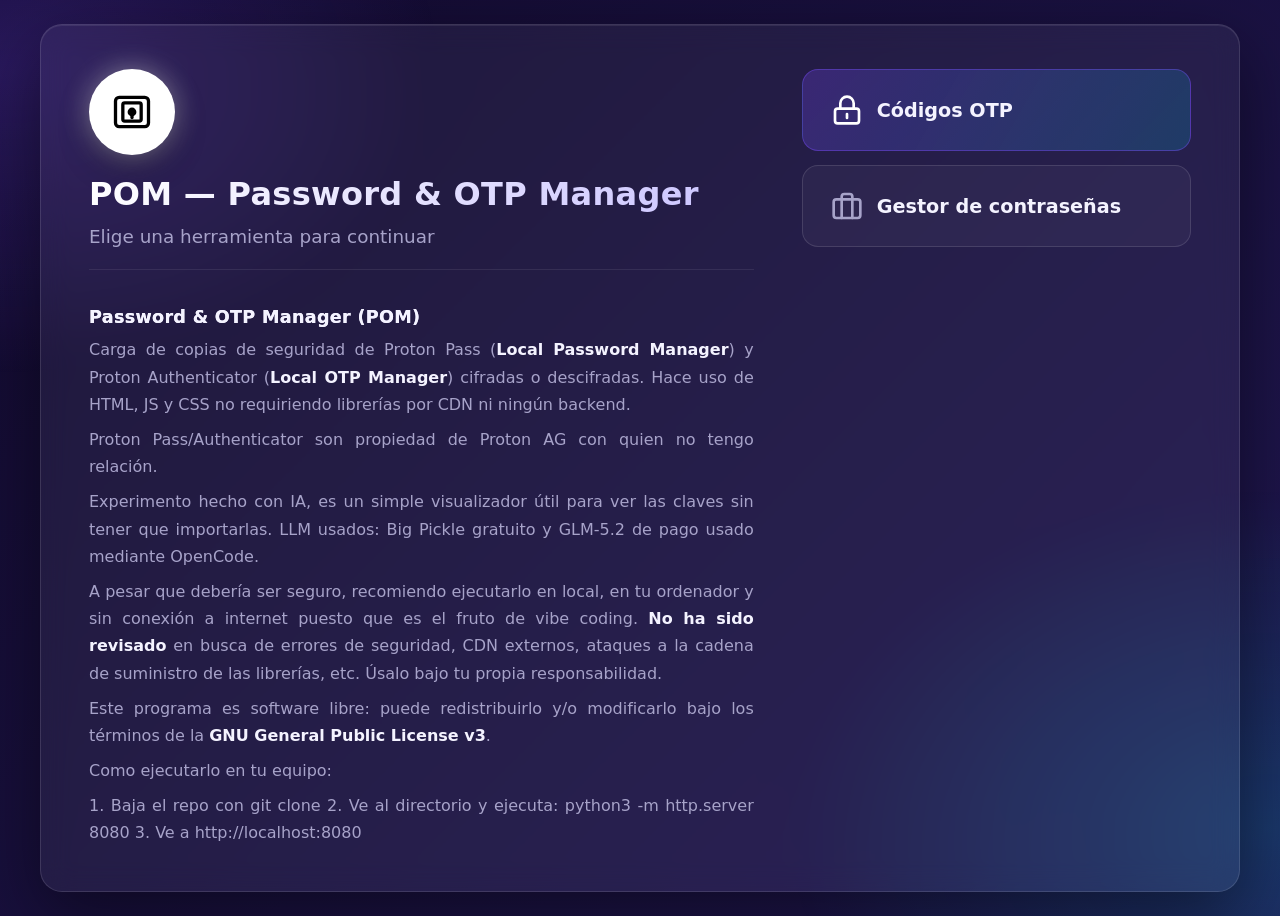
==== index.html @ 6eaa7077 "V0.1 LPM & LOM" ====
<!DOCTYPE html>
<html lang="es">
<head>
  <meta charset="UTF-8">
  <meta name="viewport" content="width=device-width, initial-scale=1.0">
  <meta name="color-scheme" content="dark">
  <title>POM &mdash; Password &amp; OTP Manager</title>
  <link rel="icon" href="data:image/svg+xml,%3Csvg xmlns='http://www.w3.org/2000/svg' viewBox='0 0 24 24'%3E%3Ccircle cx='12' cy='12' r='11' fill='%23ffffff'/%3E%3Crect x='4' y='5' width='16' height='14' rx='2' fill='%23000000'/%3E%3Crect x='7' y='8' width='10' height='8' rx='1' fill='none' stroke='%23ffffff' stroke-width='2'/%3E%3C/svg%3E">
  <link rel="stylesheet" href="assets/css/styles.css">
</head>
<body>
  <section id="lock-screen" class="screen active">
    <div class="lock-card lock-card--split">
      <div class="lock-text">
        <div class="lock-icon lock-icon--landing">
          <svg viewBox="0 0 24 24" fill="none" stroke="currentColor" stroke-width="1.8" stroke-linecap="round" stroke-linejoin="round">
            <rect x="3" y="4" width="18" height="16" rx="2"/>
            <rect x="7" y="7" width="10" height="10" rx="1"/>
            <circle cx="12" cy="12" r="1.5"/>
            <path d="M12 12v3"/>
          </svg>
        </div>
        <h1>POM &mdash; Password &amp; OTP Manager</h1>
        <p class="lock-sub">Elige una herramienta para continuar</p>
        <div class="readme-text" id="readme-content">
          <p class="info-loading">Cargando...</p>
        </div>
      </div>

      <div class="landing-links">
        <a href="LOM.html" class="landing-link primary-link">
          <svg viewBox="0 0 24 24" fill="none" stroke="currentColor" stroke-width="2" stroke-linecap="round" stroke-linejoin="round">
            <rect x="3" y="11" width="18" height="11" rx="2"/>
            <path d="M7 11V7a5 5 0 0 1 10 0v4"/>
            <path d="M12 15v3"/>
          </svg>
          <span>Códigos OTP</span>
        </a>
        <a href="LPM.html" class="landing-link">
          <svg viewBox="0 0 24 24" fill="none" stroke="currentColor" stroke-width="2" stroke-linecap="round" stroke-linejoin="round">
            <rect x="2" y="7" width="20" height="14" rx="2"/>
            <path d="M16 21V5a2 2 0 0 0-2-2h-4a2 2 0 0 0-2 2v16"/>
          </svg>
          <span>Gestor de contraseñas</span>
        </a>
      </div>
    </div>
  </section>

  <script>
  async function loadReadme() {
    const el = document.getElementById('readme-content');
    try {
      const res = await fetch('README.md');
      if (!res.ok) throw new Error('HTTP ' + res.status);
      const md = await res.text();
      el.innerHTML = mdToHtml(md);
    } catch {
      el.innerHTML = '<p class="info-error">No se pudo cargar README.md</p>';
    }
  }
  function mdToHtml(md) {
    const esc = t => t.replace(/&/g,'&amp;').replace(/</g,'&lt;').replace(/>/g,'&gt;');
    let html = '', lines = md.split('\n'), i = 0;
    while (i < lines.length) {
      let line = lines[i];
      const trim = line.trim();
      if (trim === '') { i++; continue; }
      if (/^#{1,6}\s/.test(trim)) {
        const level = trim.match(/^#{1,6}/)[0].length;
        html += `<h${level}>${esc(trim.replace(/^#+\s*/,''))}</h${level}>`;
        i++; continue;
      }
      if (/^---/.test(trim)) { html += '<hr>'; i++; continue; }
      if (/^\- /.test(trim) || /^\* /.test(trim)) {
        html += '<ul>';
        while (i < lines.length && (/^\- /.test(lines[i].trim()) || /^\* /.test(lines[i].trim()))) {
          html += `<li>${esc(lines[i].trim().replace(/^[\-\*]\s*/,''))}</li>`;
          i++;
        }
        html += '</ul>';
        continue;
      }
      let para = '';
      while (i < lines.length && lines[i].trim() !== '' && !/^#{1,6}\s/.test(lines[i].trim()) && !/^---/.test(lines[i].trim())) {
        para += (para ? ' ' : '') + lines[i].trim();
        i++;
      }
      const p = esc(para)
        .replace(/\*\*(.+?)\*\*/g, '<strong>$1</strong>')
        .replace(/\*(.+?)\*/g, '<em>$1</em>');
      html += `<p>${p}</p>`;
    }
    return html;
  }
  loadReadme();
  </script>
</body>
</html>
---- assets/css/styles.css ----
/* ===================== Variables ===================== */
:root {
  --bg-1: #0b0820;
  --bg-2: #1a1145;
  --bg-3: #241b5a;
  --bg-4: #120a2e;
  --accent: #7c4dff;
  --accent-2: #00e5ff;
  --danger: #ff5252;
  --warn: #ffb74d;
  --ok: #69f0ae;
  --text: #f4f3ff;
  --muted: #a7a3c9;
  --card-bg: rgba(255, 255, 255, 0.055);
  --card-border: rgba(255, 255, 255, 0.12);
  --glass-blur: 14px;
  --radius: 22px;
  --mono: "SF Mono", "Cascadia Code", "JetBrains Mono", "Roboto Mono", ui-monospace, Menlo, Consolas, monospace;
  --sans: "Segoe UI", system-ui, -apple-system, Roboto, "Helvetica Neue", Arial, sans-serif;
}

* { box-sizing: border-box; margin: 0; padding: 0; }

html, body { height: 100%; }

body {
  font-family: var(--sans);
  color: var(--text);
  background: linear-gradient(-45deg, var(--bg-1), var(--bg-2), var(--bg-3), var(--bg-4));
  background-size: 400% 400%;
  animation: aurora 22s ease infinite;
  min-height: 100vh;
  overflow-x: hidden;
}

/* brillo radial superpuesto */
body::before {
  content: "";
  position: fixed;
  inset: -20%;
  background:
    radial-gradient(40% 40% at 15% 20%, rgba(124, 77, 255, 0.22), transparent 60%),
    radial-gradient(45% 45% at 85% 80%, rgba(0, 229, 255, 0.16), transparent 60%);
  pointer-events: none;
  z-index: 0;
}

@keyframes aurora {
  0%   { background-position: 0% 50%; }
  50%  { background-position: 100% 50%; }
  100% { background-position: 0% 50%; }
}

/* ===================== Pantallas ===================== */
.screen { display: none; min-height: 100vh; position: relative; z-index: 1; }
.screen.active { display: flex; flex-direction: column; }

/* ===================== Pantalla de bloqueo ===================== */
#lock-screen { align-items: center; justify-content: center; padding: 24px; }

.lock-card {
  width: 100%;
  max-width: 1200px;
  background: var(--card-bg);
  backdrop-filter: blur(var(--glass-blur));
  -webkit-backdrop-filter: blur(var(--glass-blur));
  border: 1px solid var(--card-border);
  border-radius: var(--radius);
  padding: 44px 48px;
  text-align: center;
  box-shadow: 0 24px 70px rgba(0, 0, 0, 0.45), inset 0 1px 0 rgba(255, 255, 255, 0.08);
  animation: rise 0.6s cubic-bezier(0.22, 1, 0.36, 1);
}

.lock-card--split {
  display: flex;
  gap: 48px;
  align-items: flex-start;
  text-align: left;
}

.lock-text {
  flex: 1 1 60%;
  min-width: 0;
}

.lock-text .lock-icon {
  margin: 0 0 20px;
  width: 86px;
  height: 86px;
}

.lock-text .lock-icon svg {
  width: 44px;
  height: 44px;
}

.lock-text .lock-sub {
  margin: 10px 0 0;
  font-size: 1.15rem;
  font-weight: 400;
}

@keyframes rise {
  from { opacity: 0; transform: translateY(24px) scale(0.97); }
  to   { opacity: 1; transform: none; }
}

.lock-icon {
  width: 74px; height: 74px;
  margin: 0 auto 18px;
  display: grid; place-items: center;
  border-radius: 50%;
  color: #fff;
  background: linear-gradient(135deg, var(--accent), var(--accent-2));
  box-shadow: 0 0 28px rgba(124, 77, 255, 0.6), 0 12px 30px rgba(0, 0, 0, 0.35);
  animation: float 4s ease-in-out infinite;
}
.lock-icon svg { width: 38px; height: 38px; }
.lock-icon--otp {
  background: linear-gradient(135deg, #00c853, #69f0ae);
  box-shadow: 0 0 28px rgba(0, 200, 83, 0.6), 0 12px 30px rgba(0, 0, 0, 0.35);
}
.lock-icon--landing {
  background: #fff;
  color: #000;
  box-shadow: 0 0 28px rgba(255, 255, 255, 0.4), 0 12px 30px rgba(0, 0, 0, 0.35);
}

@keyframes float {
  0%, 100% { transform: translateY(0); }
  50%      { transform: translateY(-6px); }
}

.lock-card h1 {
  font-size: 2rem;
  font-weight: 700;
  letter-spacing: 0.3px;
  background: linear-gradient(120deg, #fff, #c9c2ff);
  -webkit-background-clip: text;
  background-clip: text;
  color: transparent;
}

.lock-sub {
  color: var(--muted);
  font-size: 0.92rem;
  margin: 8px 0 26px;
  line-height: 1.5;
}
.lock-sub code {
  font-family: var(--mono);
  font-size: 0.85em;
  background: rgba(255, 255, 255, 0.08);
  padding: 2px 7px;
  border-radius: 6px;
}

.field {
  position: relative;
  display: flex;
  align-items: center;
  margin-bottom: 16px;
}
.field input {
  flex: 1;
  width: 100%;
  background: rgba(0, 0, 0, 0.28);
  border: 1px solid var(--card-border);
  color: var(--text);
  font-size: 1rem;
  padding: 14px 46px 14px 16px;
  border-radius: 14px;
  outline: none;
  transition: border-color 0.2s, box-shadow 0.2s;
}
.field input::placeholder { color: #8a85b0; }
.field input:focus {
  border-color: var(--accent);
  box-shadow: 0 0 0 4px rgba(124, 77, 255, 0.22);
}
.icon-btn {
  position: absolute;
  right: 6px;
  width: 38px; height: 38px;
  display: grid; place-items: center;
  color: var(--muted);
}
.icon-btn svg { width: 20px; height: 20px; }
.icon-btn:hover { color: var(--text); }

/* botones */
.primary {
  width: 100%;
  border: none;
  cursor: pointer;
  color: #fff;
  font-size: 1.02rem;
  font-weight: 600;
  padding: 14px;
  border-radius: 14px;
  background: linear-gradient(120deg, var(--accent), var(--accent-2));
  background-size: 200% 100%;
  box-shadow: 0 10px 26px rgba(124, 77, 255, 0.4);
  transition: background-position 0.4s, transform 0.12s, box-shadow 0.2s;
  display: inline-flex; align-items: center; justify-content: center; gap: 8px;
}
.primary:hover { background-position: 100% 0; box-shadow: 0 14px 34px rgba(0, 229, 255, 0.4); }
.primary:active { transform: translateY(1px); }
.primary:disabled { opacity: 0.7; cursor: progress; }

.btn-spin {
  width: 18px; height: 18px;
  border: 2px solid rgba(255, 255, 255, 0.4);
  border-top-color: #fff;
  border-radius: 50%;
  animation: spin 0.8s linear infinite;
}
@keyframes spin { to { transform: rotate(360deg); } }

.ghost {
  background: rgba(255, 255, 255, 0.06);
  border: 1px solid var(--card-border);
  color: var(--text);
  cursor: pointer;
  border-radius: 12px;
  padding: 10px 14px;
  font-size: 0.9rem;
  display: inline-flex; align-items: center; gap: 8px;
  transition: background 0.2s, border-color 0.2s, transform 0.12s;
}
.ghost:hover { background: rgba(255, 255, 255, 0.12); border-color: rgba(255, 255, 255, 0.22); }
.ghost:active { transform: translateY(1px); }
.ghost svg { width: 18px; height: 18px; }

.error {
  color: var(--danger);
  font-size: 0.88rem;
  margin-top: 14px;
  min-height: 1.1em;
  background: rgba(255, 82, 82, 0.1);
  border: 1px solid rgba(255, 82, 82, 0.3);
  border-radius: 10px;
  padding: 0;
  opacity: 0;
  transition: opacity 0.2s, padding 0.2s;
}
.error:not(:empty) { opacity: 1; padding: 10px 12px; }

.file-picker {
  display: flex;
  align-items: center;
  justify-content: center;
  gap: 8px;
  margin-top: 14px;
  padding: 10px;
  border: 1px dashed var(--card-border);
  border-radius: 12px;
  cursor: pointer;
  color: var(--muted);
  font-size: 0.82rem;
  transition: border-color 0.2s, color 0.2s, background 0.2s;
}
.file-picker:hover {
  border-color: var(--accent);
  color: var(--text);
  background: rgba(124, 77, 255, 0.06);
}
.file-picker svg { width: 18px; height: 18px; }
.file-picker.loaded {
  border-style: solid;
  border-color: rgba(0, 229, 255, 0.3);
  color: var(--accent-2);
}

/* ===================== Sección de opciones ===================== */
.options-section {
  margin-top: 18px;
  background: rgba(0, 0, 0, 0.2);
  border: 1px solid var(--card-border);
  border-radius: 14px;
  padding: 14px 16px;
  display: flex;
  flex-direction: column;
  gap: 12px;
}
.options-header {
  display: flex;
  align-items: center;
  gap: 8px;
  font-size: 0.72rem;
  font-weight: 600;
  text-transform: uppercase;
  letter-spacing: 1px;
  color: #7d78a3;
}
.options-header svg { width: 16px; height: 16px; }
/* Dentro de la sección, el file-picker ocupa todo el ancho */
.options-section .file-picker { margin-top: 0; }
/* El switch dentro de opciones va en su propia fila */
.options-section .switch-toggle { margin-top: 0; }

/* ===================== Toggle switch ===================== */
.switch-toggle {
  display: inline-flex;
  align-items: center;
  gap: 10px;
  cursor: pointer;
  user-select: none;
  font-size: 0.85rem;
  color: var(--muted);
  margin-top: 4px;
}
.switch-toggle input { position: absolute; opacity: 0; width: 0; height: 0; }
.switch-track {
  flex: none;
  width: 38px; height: 22px;
  border-radius: 999px;
  background: rgba(255, 255, 255, 0.12);
  border: 1px solid var(--card-border);
  position: relative;
  transition: background 0.25s, border-color 0.25s;
}
.switch-track::after {
  content: "";
  position: absolute;
  top: 2px; left: 2px;
  width: 16px; height: 16px;
  border-radius: 50%;
  background: #c9c2ff;
  transition: transform 0.25s, background 0.25s;
}
.switch-toggle input:checked + .switch-track {
  background: var(--accent);
  border-color: transparent;
}
.switch-toggle input:checked + .switch-track::after {
  transform: translateX(16px);
  background: #fff;
}
.switch-toggle input:focus-visible + .switch-track {
  box-shadow: 0 0 0 4px rgba(124, 77, 255, 0.3);
}
.switch-text { white-space: nowrap; }

.switch-toggle.compact { margin-top: 0; color: var(--text); font-size: 0.82rem; }

.show-defaults {
  display: flex;
  align-items: center;
  gap: 10px;
  flex-wrap: wrap;
}

.lock-hint {
  color: #7d78a3;
  font-size: 0.78rem;
  margin-top: 20px;
  line-height: 1.5;
}

/* ===================== Topbar ===================== */
.topbar {
  position: sticky;
  top: 0;
  z-index: 10;
  display: flex;
  align-items: center;
  justify-content: space-between;
  gap: 16px;
  flex-wrap: wrap;
  padding: 16px 26px;
  background: rgba(11, 8, 32, 0.55);
  backdrop-filter: blur(var(--glass-blur));
  -webkit-backdrop-filter: blur(var(--glass-blur));
  border-bottom: 1px solid var(--card-border);
}

.brand { display: flex; align-items: center; gap: 12px; }
.brand-icon {
  width: 34px; height: 34px;
  color: #fff;
  filter: drop-shadow(0 0 8px rgba(124, 77, 255, 0.6));
}
.brand-icon--otp {
  color: #69f0ae;
  filter: drop-shadow(0 0 10px rgba(105, 240, 174, 0.7));
}
.brand h1 {
  font-size: 1.25rem;
  font-weight: 700;
  letter-spacing: 0.3px;
  background: linear-gradient(120deg, #fff, #c9c2ff);
  -webkit-background-clip: text;
  background-clip: text;
  color: transparent;
}

.controls { display: flex; align-items: center; gap: 12px; flex-wrap: wrap; }

.search {
  position: relative;
  display: flex; align-items: center;
  background: rgba(0, 0, 0, 0.28);
  border: 1px solid var(--card-border);
  border-radius: 12px;
  padding: 0 12px;
  transition: border-color 0.2s, box-shadow 0.2s;
}
.search:focus-within { border-color: var(--accent); box-shadow: 0 0 0 4px rgba(124, 77, 255, 0.18); }
.search svg { width: 18px; height: 18px; color: var(--muted); }
.search input {
  background: none; border: none; outline: none; color: var(--text);
  padding: 10px 8px; font-size: 0.92rem; width: 220px;
}
.search input::placeholder { color: #8a85b0; }

.search-kbd {
  flex: none;
  font-family: var(--mono);
  font-size: 0.72rem;
  color: var(--muted);
  background: rgba(255, 255, 255, 0.08);
  border: 1px solid var(--card-border);
  border-radius: 5px;
  padding: 2px 7px;
  line-height: 1;
  transition: opacity 0.2s;
}
.search:focus-within .search-kbd { opacity: 0; }

/* ===================== Rejilla de tarjetas ===================== */
main { padding: 26px; flex: 1; }

.grid {
  display: grid;
  grid-template-columns: repeat(auto-fill, minmax(290px, 1fr));
  gap: 20px;
  max-width: 1280px;
  margin: 0 auto;
}

.card {
  position: relative;
  background: var(--card-bg);
  backdrop-filter: blur(var(--glass-blur));
  -webkit-backdrop-filter: blur(var(--glass-blur));
  border: 1px solid var(--card-border);
  border-radius: var(--radius);
  padding: 20px 20px 16px;
  box-shadow: 0 16px 40px rgba(0, 0, 0, 0.35), inset 0 1px 0 rgba(255, 255, 255, 0.06);
  overflow: hidden;
  opacity: 0;
  transform: translateY(18px);
  animation: cardIn 0.5s cubic-bezier(0.22, 1, 0.36, 1) forwards;
  transition: transform 0.25s, box-shadow 0.25s, border-color 0.25s;
}
.card::after {
  content: "";
  position: absolute;
  inset: 0;
  border-radius: var(--radius);
  padding: 1px;
  background: linear-gradient(135deg, rgba(124, 77, 255, 0.5), transparent 40%, rgba(0, 229, 255, 0.35));
  -webkit-mask: linear-gradient(#000 0 0) content-box, linear-gradient(#000 0 0);
  -webkit-mask-composite: xor;
  mask-composite: exclude;
  opacity: 0;
  transition: opacity 0.25s;
  pointer-events: none;
}
.card:hover { transform: translateY(-4px); box-shadow: 0 24px 55px rgba(0, 0, 0, 0.5); }
.card:hover::after { opacity: 1; }

@keyframes cardIn {
  to { opacity: 1; transform: none; }
}

.card-head { display: flex; align-items: center; gap: 14px; margin-bottom: 14px; }

.avatar {
  flex: none;
  width: 46px; height: 46px;
  border-radius: 14px;
  display: grid; place-items: center;
  font-weight: 700;
  font-size: 1.2rem;
  color: #fff;
  text-shadow: 0 1px 2px rgba(0, 0, 0, 0.4);
  box-shadow: 0 6px 16px rgba(0, 0, 0, 0.3);
}

.titles { min-width: 0; flex: 1; }
.issuer {
  font-weight: 650;
  font-size: 1.02rem;
  white-space: nowrap;
  overflow: hidden;
  text-overflow: ellipsis;
}
.account {
  color: var(--muted);
  font-size: 0.82rem;
  white-space: nowrap;
  overflow: hidden;
  text-overflow: ellipsis;
  margin-top: 2px;
}

.type-pill {
  flex: none;
  font-size: 0.62rem;
  font-weight: 700;
  letter-spacing: 0.6px;
  text-transform: uppercase;
  color: var(--accent-2);
  background: rgba(0, 229, 255, 0.12);
  border: 1px solid rgba(0, 229, 255, 0.25);
  padding: 3px 7px;
  border-radius: 999px;
}

/* zona del código + anillo */
.code-area {
  position: relative;
  display: grid;
  place-items: center;
  margin: 6px 0 12px;
  height: 172px;
}

.ring { width: 172px; height: 172px; transform: rotate(-90deg); }
.ring-bg {
  fill: none;
  stroke: rgba(255, 255, 255, 0.08);
  stroke-width: 7;
}
.ring-fg {
  fill: none;
  stroke: var(--ring, #7c4dff);
  stroke-width: 7;
  stroke-linecap: round;
  stroke-dasharray: 339.29;
  stroke-dashoffset: 0;
  transition: stroke-dashoffset 1s linear, stroke 0.4s;
  filter: drop-shadow(0 0 6px var(--glow, rgba(124, 77, 255, 0.5)));
}
.ring-fg.snap { transition: none !important; }

/* Etapas de color según el tiempo restante:
   1 = verde claro (recién generado) → 5 = rojo (a punto de expirar) */
.card.stage-1 { --ring: #69f0ae; --glow: rgba(105, 240, 174, 0.55); } /* verde claro */
.card.stage-2 { --ring: #00c853; --glow: rgba(0, 200, 83, 0.55); }    /* verde oscuro */
.card.stage-3 { --ring: #ffeb3b; --glow: rgba(255, 235, 59, 0.55); }  /* amarillo */
.card.stage-4 { --ring: #ff9800; --glow: rgba(255, 152, 0, 0.55); }   /* naranja */
.card.stage-5 { --ring: #ff5252; --glow: rgba(255, 82, 82, 0.6); }    /* rojo */

.code-wrap {
  position: absolute;
  inset: 0;
  display: flex;
  flex-direction: column;
  align-items: center;
  justify-content: center;
  gap: 4px;
}
.code {
  font-family: var(--mono);
  font-size: 1.5rem;
  font-weight: 700;
  letter-spacing: 2px;
  cursor: pointer;
  user-select: all;
  color: #fff;
  text-shadow: 0 0 18px var(--glow, rgba(124, 77, 255, 0.45));
  transition: color 0.3s, text-shadow 0.4s;
}
.code.pulse { animation: pulse 0.5s ease; }
@keyframes pulse {
  0%   { transform: scale(1); opacity: 1; }
  40%  { transform: scale(1.08); opacity: 0.7; }
  100% { transform: scale(1); opacity: 1; }
}
.remaining {
  font-family: var(--mono);
  font-size: 0.78rem;
  color: var(--muted);
  letter-spacing: 0.5px;
  transition: color 0.4s;
}
.card.stage-3 .remaining,
.card.stage-4 .remaining,
.card.stage-5 .remaining { color: var(--ring); }

/* fila "siguiente" */
.next-row {
  display: flex;
  align-items: center;
  gap: 10px;
  padding-top: 12px;
  border-top: 1px solid rgba(255, 255, 255, 0.08);
}
.next-label {
  font-size: 0.72rem;
  text-transform: uppercase;
  letter-spacing: 0.8px;
  color: #7d78a3;
}
.next-code {
  font-family: var(--mono);
  font-size: 0.92rem;
  letter-spacing: 1px;
  color: #cfc9f0;
  cursor: pointer;
  user-select: all;
  flex: 1;
}
.copy-btn {
  border: none;
  cursor: pointer;
  color: var(--muted);
  background: rgba(255, 255, 255, 0.06);
  border: 1px solid var(--card-border);
  border-radius: 9px;
  padding: 6px 10px;
  display: inline-flex; align-items: center;
  transition: color 0.2s, background 0.2s;
}
.copy-btn:hover { color: var(--text); background: rgba(255, 255, 255, 0.12); }
.copy-btn svg { width: 15px; height: 15px; }

/* Botón para revelar/ocultar un código individual */
.reveal-btn {
  border: none;
  cursor: pointer;
  color: var(--muted);
  background: rgba(255, 255, 255, 0.06);
  border: 1px solid var(--card-border);
  border-radius: 9px;
  padding: 6px 10px;
  display: inline-flex; align-items: center;
  transition: color 0.2s, background 0.2s;
}
.reveal-btn:hover { color: var(--text); background: rgba(255, 255, 255, 0.12); }
.reveal-btn svg { width: 15px; height: 15px; }
/* Espacio entre "Siguiente" y los botones */
.copy-btn { margin-left: auto; }
#app-screen.codes-hidden .next-code { color: #7d78a3; }

/* tarjeta oculta por búsqueda */
.card.hidden { display: none; }

.empty {
  text-align: center;
  color: var(--muted);
  margin-top: 60px;
  font-size: 0.95rem;
}

/* ===================== Toast ===================== */
.toast {
  position: fixed;
  left: 50%;
  bottom: 32px;
  transform: translateX(-50%) translateY(20px);
  background: rgba(20, 14, 50, 0.92);
  border: 1px solid var(--card-border);
  color: var(--text);
  padding: 12px 22px;
  border-radius: 14px;
  font-size: 0.9rem;
  backdrop-filter: blur(10px);
  box-shadow: 0 14px 36px rgba(0, 0, 0, 0.5);
  opacity: 0;
  transition: opacity 0.25s, transform 0.25s;
  z-index: 100;
  display: inline-flex; align-items: center; gap: 8px;
}
.toast::before {
  content: "";
  width: 8px; height: 8px;
  border-radius: 50%;
  background: var(--ok);
  box-shadow: 0 0 10px var(--ok);
}
.toast.show { opacity: 1; transform: translateX(-50%) translateY(0); }

/* ===================== Responsive ===================== */
@media (max-width: 620px) {
  .topbar { padding: 14px 16px; }
  main { padding: 16px; }
  .grid { grid-template-columns: 1fr; gap: 16px; }
  .search input { width: 150px; }
  .brand h1 { font-size: 1.1rem; }
  .form-grid { grid-template-columns: 1fr; }
  .switch-toggle.compact .switch-text { display: none; }
  .lock-card { padding: 28px 20px; }
  .lock-card h1 { font-size: 1.5rem; }
  .lock-card--split { flex-direction: column; gap: 20px; text-align: center; }
  .lock-card--split .lock-text .lock-icon { margin: 0 auto 16px; width: 74px; height: 74px; }
  .lock-card--split .lock-text .lock-icon svg { width: 38px; height: 38px; }
  .lock-card--split .lock-text .lock-sub { font-size: 0.92rem; }
  .lock-card--split .landing-links { width: 100%; min-width: 0; }
  .lock-card--split .landing-link { padding: 16px 18px; font-size: 1rem; }
  .lock-card--split .landing-link svg { width: 26px; height: 26px; }
  .readme-text { font-size: 0.92rem; }
}

@media (prefers-reduced-motion: reduce) {
  body, .lock-icon { animation: none; }
  .card { animation: none; opacity: 1; transform: none; }
  .ring-fg { transition: none; }
}

/* ===================== Botones de icono en topbar ===================== */
.ghost.icon-only {
  padding: 9px;
}
.ghost.icon-only svg { width: 18px; height: 18px; }
.ghost.icon-only:disabled { opacity: 0.35; cursor: not-allowed; }

/* ===================== Botón eliminar en tarjeta ===================== */
.delete-btn {
  flex: none;
  border: none;
  cursor: pointer;
  color: var(--muted);
  background: transparent;
  border-radius: 8px;
  padding: 5px;
  display: inline-flex; align-items: center;
  transition: color 0.2s, background 0.2s;
}
.delete-btn svg { width: 16px; height: 16px; }
.delete-btn[data-action="delete"] { color: var(--danger); }
.delete-btn:hover { background: rgba(255, 82, 82, 0.12); }
.delete-btn[data-action="edit"]:hover { color: var(--accent-2); background: rgba(0, 229, 255, 0.12); }

/* ===================== Modales ===================== */
.modal {
  position: fixed;
  inset: 0;
  z-index: 200;
  display: flex;
  align-items: center;
  justify-content: center;
  padding: 20px;
}
.modal[hidden] { display: none; }

.modal-backdrop {
  position: absolute;
  inset: 0;
  background: rgba(5, 3, 15, 0.7);
  backdrop-filter: blur(6px);
  -webkit-backdrop-filter: blur(6px);
  animation: fadeIn 0.2s ease;
}
@keyframes fadeIn { from { opacity: 0; } to { opacity: 1; } }

.modal-card {
  position: relative;
  width: 100%;
  max-width: 480px;
  max-height: 90vh;
  overflow-y: auto;
  background: linear-gradient(145deg, rgba(30, 20, 65, 0.97), rgba(18, 12, 45, 0.97));
  border: 1px solid var(--card-border);
  border-radius: 20px;
  box-shadow: 0 28px 70px rgba(0, 0, 0, 0.6);
  animation: modalIn 0.3s cubic-bezier(0.22, 1, 0.36, 1);
}
@keyframes modalIn {
  from { opacity: 0; transform: translateY(20px) scale(0.96); }
  to { opacity: 1; transform: none; }
}

.modal-header {
  display: flex;
  align-items: center;
  justify-content: space-between;
  padding: 20px 24px 0;
}
.modal-header h2 {
  font-size: 1.15rem;
  font-weight: 700;
  background: linear-gradient(120deg, #fff, #c9c2ff);
  -webkit-background-clip: text;
  background-clip: text;
  color: transparent;
}
.modal-close {
  background: none; border: none; cursor: pointer;
  color: var(--muted); font-size: 1.5rem; line-height: 1;
  padding: 4px 8px; border-radius: 8px;
  transition: color 0.2s, background 0.2s;
}
.modal-close:hover { color: var(--text); background: rgba(255, 255, 255, 0.08); }

.modal-body { padding: 18px 24px; }
.modal-info { color: var(--muted); font-size: 0.82rem; margin-bottom: 16px; line-height: 1.5; }

.modal-footer {
  display: flex;
  justify-content: flex-end;
  gap: 10px;
  padding: 0 24px 20px;
}
.modal-footer .primary { width: auto; padding: 10px 24px; }

/* ===================== Pestañas ===================== */
.tabs {
  display: flex;
  gap: 4px;
  margin-bottom: 16px;
  background: rgba(0, 0, 0, 0.25);
  border-radius: 10px;
  padding: 4px;
}
.tab {
  flex: 1;
  border: none; cursor: pointer;
  background: transparent;
  color: var(--muted);
  padding: 8px 12px;
  border-radius: 8px;
  font-size: 0.85rem;
  transition: background 0.2s, color 0.2s;
}
.tab.active { background: rgba(124, 77, 255, 0.25); color: var(--text); }
.tab:hover:not(.active) { color: var(--text); }

/* ===================== Formularios ===================== */
.form-grid {
  display: grid;
  grid-template-columns: 1fr 1fr;
  gap: 12px;
}
.form-field {
  display: flex;
  flex-direction: column;
  gap: 5px;
}
.form-field span {
  font-size: 0.75rem;
  color: var(--muted);
  text-transform: uppercase;
  letter-spacing: 0.5px;
}
.form-field input,
.form-field select,
.mono-input {
  background: rgba(0, 0, 0, 0.3);
  border: 1px solid var(--card-border);
  color: var(--text);
  padding: 10px 12px;
  border-radius: 10px;
  font-size: 0.9rem;
  outline: none;
  transition: border-color 0.2s, box-shadow 0.2s;
  font-family: var(--sans);
}
.form-field input:focus,
.form-field select:focus,
.mono-input:focus {
  border-color: var(--accent);
  box-shadow: 0 0 0 3px rgba(124, 77, 255, 0.2);
}
.mono-input { font-family: var(--mono); font-size: 0.82rem; resize: vertical; width: 100%; }
.form-field select { cursor: pointer; }
.form-field option { background: var(--bg-2); }
#m-counter-wrap, #e-counter-wrap { display: none; }
#m-counter-wrap.active, #e-counter-wrap.active { display: flex; }

/* error dentro de modal */
.modal .error { margin-top: 12px; }

/* ===================== Modal semilla secreta (QR) ===================== */
.secret-modal-content {
  display: flex;
  flex-direction: column;
  align-items: center;
  gap: 16px;
}
.secret-qr {
  background: #fff;
  padding: 16px;
  border-radius: 12px;
  display: grid;
  place-items: center;
  min-height: 220px;
}
.secret-qr svg, .secret-qr img { width: 200px; height: 200px; }
.secret-toggle { display: flex; justify-content: center; }
.secret-text-wrap {
  display: flex;
  align-items: center;
  gap: 8px;
  width: 100%;
  background: rgba(0, 0, 0, 0.3);
  border: 1px solid var(--card-border);
  border-radius: 10px;
  padding: 10px 12px;
}
.secret-text {
  flex: 1;
  min-width: 0;
  font-family: var(--mono);
  font-size: 0.78rem;
  word-break: break-all;
  color: #cfc9f0;
  white-space: pre-wrap;
  line-height: 1.4;
  max-height: 80px;
  overflow-y: auto;
}
.secret-copy-btn {
  flex: none;
  border: none;
  cursor: pointer;
  color: var(--muted);
  background: rgba(255, 255, 255, 0.06);
  border: 1px solid var(--card-border);
  border-radius: 8px;
  padding: 8px;
  display: inline-flex;
  align-items: center;
  justify-content: center;
  transition: color 0.2s, background 0.2s;
}
.secret-copy-btn:hover { color: var(--text); background: rgba(255, 255, 255, 0.12); }
.secret-copy-btn svg { width: 16px; height: 16px; }

/* ===================== Landing page ===================== */
.landing-links {
  display: flex;
  flex-direction: column;
  gap: 14px;
  margin-top: 24px;
}

.lock-card--split .landing-links {
  margin-top: 0;
  flex: 1 1 35%;
  min-width: 240px;
}

.lock-card--split .landing-link {
  padding: 24px 28px;
  font-size: 1.2rem;
  font-weight: 600;
}

.lock-card--split .landing-link svg {
  width: 32px;
  height: 32px;
}
.landing-link {
  display: flex;
  align-items: center;
  gap: 14px;
  padding: 18px 20px;
  border-radius: 16px;
  border: 1px solid var(--card-border);
  background: rgba(255, 255, 255, 0.04);
  color: var(--text);
  text-decoration: none;
  font-size: 1.05rem;
  font-weight: 600;
  transition: transform 0.2s, border-color 0.2s, background 0.2s, box-shadow 0.2s;
}
.landing-link svg { width: 28px; height: 28px; color: var(--muted); flex: none; transition: color 0.2s; }
.landing-link:hover {
  transform: translateY(-2px);
  border-color: rgba(255, 255, 255, 0.25);
  background: rgba(255, 255, 255, 0.08);
}
.landing-link:hover svg { color: var(--text); }
.landing-link.primary-link {
  background: linear-gradient(120deg, rgba(124, 77, 255, 0.25), rgba(0, 229, 255, 0.15));
  border-color: rgba(124, 77, 255, 0.4);
}
.landing-link.primary-link svg { color: #fff; }
.landing-link.primary-link:hover {
  background: linear-gradient(120deg, rgba(124, 77, 255, 0.35), rgba(0, 229, 255, 0.25));
  box-shadow: 0 10px 30px rgba(124, 77, 255, 0.3);
}

/* ===================== Botones de acción en lock ===================== */
.action-btn {
  display: flex;
  align-items: center;
  gap: 10px;
  width: 100%;
  padding: 14px 16px;
  border-radius: 14px;
  font-size: 0.92rem;
  font-weight: 600;
  cursor: pointer;
  transition: transform 0.15s, background 0.2s, border-color 0.2s, box-shadow 0.2s;
  text-decoration: none;
  border: 1px solid transparent;
  overflow: hidden;
}
.action-btn svg { width: 20px; height: 20px; flex: none; }
.action-btn span { white-space: nowrap; overflow: hidden; text-overflow: ellipsis; min-width: 0; }
.action-btn:active { transform: translateY(1px); }
.action-btn.primary-action {
  background: linear-gradient(120deg, var(--accent), var(--accent-2));
  color: #fff;
  border: none;
  box-shadow: 0 8px 22px rgba(124, 77, 255, 0.35);
}
.action-btn.primary-action:hover { box-shadow: 0 12px 30px rgba(0, 229, 255, 0.35); }
.action-btn.secondary-action {
  background: rgba(255, 255, 255, 0.06);
  border: 1px solid var(--card-border);
  color: var(--text);
}
.action-btn.secondary-action:hover { background: rgba(255, 255, 255, 0.1); border-color: rgba(255, 255, 255, 0.2); }
.action-btn.tertiary-action {
  background: transparent;
  border: none;
  color: var(--muted);
  font-size: 0.82rem;
  font-weight: 400;
  padding: 8px;
  justify-content: center;
}
.action-btn.tertiary-action:hover { color: var(--text); }

/* ===================== Navegación entre apps ===================== */
.nav-app-links {
  display: flex;
  gap: 8px;
}
.nav-app-link {
  flex: 1;
  display: flex;
  align-items: center;
  justify-content: center;
  gap: 8px;
  padding: 10px;
  border-radius: 12px;
  color: var(--muted);
  text-decoration: none;
  font-size: 0.85rem;
  font-weight: 500;
  transition: color 0.2s, background 0.2s;
  border: 1px solid transparent;
}
.nav-app-link svg { width: 18px; height: 18px; flex: none; }
.nav-app-link:hover {
  color: var(--text);
  background: rgba(255, 255, 255, 0.06);
  border-color: var(--card-border);
}

/* ===================== File picker primary (lock screen) ===================== */
.file-picker-primary {
  background: var(--accent) !important;
  border: 1px solid var(--accent) !important;
  color: #fff !important;
  font-weight: 600;
  font-size: 0.9rem;
  padding: 12px 14px !important;
  transition: opacity 0.2s, transform 0.12s !important;
}
.file-picker-primary:hover {
  opacity: 0.9;
  background: var(--accent) !important;
  border-color: var(--accent) !important;
  color: #fff !important;
}
.file-picker-primary:active {
  transform: translateY(1px);
}
.file-picker-primary svg { width: 20px; height: 20px; }

/* ===================== Botón demo sutil ===================== */
.btn-demo-subtle {
  display: block;
  width: 100%;
  margin-top: 6px;
  padding: 6px 10px;
  background: none;
  border: none;
  cursor: pointer;
  color: var(--muted);
  font-size: 0.78rem;
  text-align: center;
  transition: color 0.2s;
}
.btn-demo-subtle:hover {
  color: var(--text);
  text-decoration: underline;
}

/* ===================== Botón crear bóveda vacía ===================== */
.btn-create-vault {
  margin-top: 10px;
  border-color: rgba(0, 200, 150, 0.3) !important;
  color: var(--ok) !important;
}
.btn-create-vault:hover {
  border-color: var(--ok) !important;
  background: rgba(0, 200, 150, 0.1) !important;
}

/* kbd badge en botones icono */
.icon-only .kbd-badge {
  position: absolute;
  bottom: -2px;
  right: -2px;
  font-family: var(--mono);
  font-size: 0.58rem;
  background: var(--accent);
  color: #fff;
  border-radius: 4px;
  padding: 1px 4px;
  line-height: 1;
  pointer-events: none;
}
.ghost.icon-only { position: relative; }

/* botón copiar bajo el contador (solo icono) */
.copy-current-btn {
  display: inline-flex;
  align-items: center;
  justify-content: center;
  background: rgba(255, 255, 255, 0.06);
  border: 1px solid var(--card-border);
  color: var(--muted);
  border-radius: 8px;
  padding: 6px;
  cursor: pointer;
  margin-top: 6px;
  transition: color 0.2s, background 0.2s;
}
.copy-current-btn:hover { color: var(--text); background: rgba(255, 255, 255, 0.12); }
.copy-current-btn svg { width: 15px; height: 15px; }

/* etiqueta TOTP/HOTP clicable */
.type-pill { cursor: pointer; transition: background 0.2s, transform 0.15s; }
.type-pill:hover { background: rgba(0, 229, 255, 0.2); transform: scale(1.05); }

/* vista de semilla secreta */
.secret-view {
  display: flex;
  flex-direction: column;
  align-items: center;
  gap: 10px;
  padding: 10px 0;
}
.secret-view .secret-label {
  font-size: 0.78rem;
  color: var(--muted);
}
.secret-view .copy-secret-btn {
  display: inline-flex;
  align-items: center;
  gap: 8px;
  background: linear-gradient(120deg, rgba(124, 77, 255, 0.2), rgba(0, 229, 255, 0.12));
  border: 1px solid rgba(124, 77, 255, 0.3);
  color: var(--text);
  border-radius: 12px;
  padding: 10px 18px;
  font-size: 0.88rem;
  cursor: pointer;
  transition: transform 0.15s, box-shadow 0.2s;
}
.secret-view .copy-secret-btn:hover { transform: translateY(-1px); box-shadow: 0 6px 18px rgba(124, 77, 255, 0.3); }
.secret-view .copy-secret-btn svg { width: 16px; height: 16px; }
.secret-back {
  font-size: 0.75rem;
  color: var(--muted);
  cursor: pointer;
  background: none;
  border: none;
  text-decoration: underline;
}
.secret-back:hover { color: var(--text); }

/* popover de fijar hora */
.time-popover {
  position: absolute;
  top: 100%;
  right: 0;
  margin-top: 8px;
  background: rgba(20, 14, 50, 0.97);
  border: 1px solid var(--card-border);
  border-radius: 14px;
  padding: 16px;
  width: 280px;
  box-shadow: 0 16px 40px rgba(0, 0, 0, 0.5);
  z-index: 50;
  display: none;
  flex-direction: column;
  gap: 10px;
}
.time-popover.show { display: flex; }
.time-popover label { font-size: 0.78rem; color: var(--muted); display: flex; flex-direction: column; gap: 4px; }
.time-popover label.time-mode {
  flex-direction: row;
  align-items: center;
  gap: 8px;
  cursor: pointer;
  color: var(--text);
  font-size: 0.82rem;
}
.time-popover label.time-mode input { width: auto; margin: 0; }
.time-popover input[type="datetime-local"],
.time-popover input[type="number"] {
  background: rgba(0,0,0,0.3); border: 1px solid var(--card-border); color: var(--text); border-radius: 8px; padding: 8px; font-size: 0.85rem;
}
.time-popover .time-buttons { display: flex; gap: 8px; }
.time-popover .time-buttons button { flex: 1; }

/* Display de hora efectiva en vivo */
.time-effective {
  background: rgba(0, 229, 255, 0.08);
  border: 1px solid rgba(0, 229, 255, 0.2);
  border-radius: 10px;
  padding: 8px 12px;
  display: flex;
  flex-direction: column;
  gap: 2px;
}
.time-effective-label {
  font-size: 0.68rem;
  text-transform: uppercase;
  letter-spacing: 0.5px;
  color: var(--muted);
}
.time-effective-value {
  font-family: var(--mono);
  font-size: 0.88rem;
  color: var(--accent-2);
}
/* ==================== Local Password Manager (LPM) ==================== */

/* ===== Lista de elementos ===== */
.pwd-list {
  display: flex;
  flex-direction: column;
  gap: 14px;
  max-width: 720px;
  margin: 0 auto;
  padding: 0 0 20px;
}

/* ===== Tarjeta de elemento ===== */
.pwd-card {
  background: var(--card-bg);
  backdrop-filter: blur(var(--glass-blur));
  -webkit-backdrop-filter: blur(var(--glass-blur));
  border: 1px solid var(--card-border);
  border-radius: var(--radius);
  padding: 16px 20px;
  box-shadow: 0 16px 40px rgba(0, 0, 0, 0.35), inset 0 1px 0 rgba(255, 255, 255, 0.06);
  opacity: 0;
  transform: translateY(18px);
  animation: cardIn 0.5s cubic-bezier(0.22, 1, 0.36, 1) forwards;
  transition: transform 0.25s, box-shadow 0.25s;
  position: relative;
  overflow: hidden;
}
.pwd-card::before {
  content: "";
  position: absolute;
  top: 0;
  left: 0;
  right: 0;
  height: 3px;
  border-radius: var(--radius) var(--radius) 0 0;
  background: var(--type-color);
}
.pwd-card::after {
  content: "";
  position: absolute;
  top: 0;
  left: 0;
  right: 0;
  bottom: 0;
  background: linear-gradient(135deg, var(--type-color) 0%, transparent 35%);
  opacity: 0.06;
  pointer-events: none;
  border-radius: var(--radius);
}

/* Column grid */
.pwd-list { display: flex; flex-direction: column; gap: 12px; }
.pwd-list.cols-2 { display: grid; grid-template-columns: 1fr 1fr; gap: 14px; max-width: none; margin: 0; }
.pwd-list.cols-3 { display: grid; grid-template-columns: 1fr 1fr 1fr; gap: 14px; max-width: none; margin: 0; }
@media (max-width: 700px) { .pwd-list.cols-2, .pwd-list.cols-3 { grid-template-columns: 1fr; } }
@media (min-width: 701px) and (max-width: 1000px) { .pwd-list.cols-3 { grid-template-columns: 1fr 1fr; } }

/* Type icon badge on card */
.type-badge {
  display: inline-flex;
  align-items: center;
  justify-content: center;
  width: 30px;
  height: 30px;
  border-radius: 8px;
  flex-shrink: 0;
}
.type-badge svg { width: 16px; height: 16px; }
.card-favicon {
  display: inline-flex;
  align-items: center;
  justify-content: center;
  width: 30px;
  height: 30px;
  border-radius: 6px;
  font-size: 0.85rem;
  font-weight: 700;
  color: #fff;
  flex-shrink: 0;
  text-shadow: 0 1px 2px rgba(0,0,0,0.3);
}

/* Type-specific fields in edit modal */
.item-type-fields {
  grid-column: 1 / -1;
  display: flex;
  flex-direction: column;
  gap: 10px;
}
.item-type-fields[hidden] { display: none; }
.item-type-fields .form-field { margin: 0; }
.type-field-input { }

/* Type select */
#item-type { width: 100%; }


.pwd-card:hover {
  transform: translateY(-2px);
  box-shadow: 0 20px 50px rgba(0, 0, 0, 0.45);
}
.pwd-card.hidden { display: none; }


/* ===== Cabecera de tarjeta ===== */
.pwd-header {
  display: flex;
  align-items: center;
  gap: 12px;
  margin-bottom: 10px;
}
.pwd-header .vault-dot {
  flex: none;
  width: 10px;
  height: 10px;
  border-radius: 50%;
  box-shadow: 0 0 6px rgba(255,255,255,0.2);
}
.pwd-header .pwd-name {
  flex: 1;
  font-weight: 650;
  font-size: 1.05rem;
  white-space: nowrap;
  overflow: hidden;
  text-overflow: ellipsis;
  cursor: pointer;
  transition: color 0.15s;
}
.pwd-header .pwd-name:hover { color: var(--accent); }
.pwd-header .pwd-actions {
  flex: none;
  display: flex;
  gap: 4px;
}
.pwd-header .pwd-actions button {
  background: none;
  border: none;
  cursor: pointer;
  color: var(--muted);
  padding: 5px;
  border-radius: 7px;
  display: inline-flex;
  align-items: center;
  transition: color 0.2s, background 0.2s;
}
.pwd-header .pwd-actions button:hover { color: var(--text); background: rgba(255,255,255,0.08); }
.pwd-header .pwd-actions button.danger { color: var(--danger); }
.pwd-header .pwd-actions button.danger:hover { color: var(--danger); background: rgba(255,82,82,0.12); }
.pwd-header .pwd-actions button svg { width: 16px; height: 16px; }

/* ===== Fila de campo ===== */
.pwd-row {
  display: flex;
  align-items: center;
  gap: 8px;
  min-height: 32px;
  padding: 3px 0;
  font-size: 0.9rem;
}
.pwd-row + .pwd-row {
  border-top: 1px solid rgba(255,255,255,0.05);
}
.pwd-row .pwd-label {
  flex: none;
  width: 80px;
  color: var(--muted);
  font-size: 0.78rem;
  text-transform: uppercase;
  letter-spacing: 0.5px;
}
.pwd-row .pwd-value {
  flex: 1;
  font-family: var(--mono);
  font-size: 0.88rem;
  color: var(--text);
  white-space: nowrap;
  overflow: hidden;
  text-overflow: ellipsis;
  min-width: 0;
}
.pwd-row .pwd-value.masked {
  font-family: var(--sans);
  color: var(--muted);
  letter-spacing: 2px;
}
.pwd-row .pwd-btn {
  flex: none;
  background: rgba(255,255,255,0.06);
  border: 1px solid var(--card-border);
  border-radius: 7px;
  color: var(--muted);
  cursor: pointer;
  padding: 5px 7px;
  display: inline-flex;
  align-items: center;
  transition: color 0.2s, background 0.2s;
}
.pwd-row .pwd-btn:hover { color: var(--text); background: rgba(255,255,255,0.12); }
.pwd-row .pwd-btn svg { width: 15px; height: 15px; }
.pwd-row .pwd-btn.highlight { color: var(--accent-2); }

/* ===== TOTP indicator ===== */
.totp-dot {
  display: inline-flex;
  align-items: center;
  gap: 5px;
  font-size: 0.78rem;
  color: var(--ok);
}
.totp-dot::before {
  content: "";
  width: 7px;
  height: 7px;
  border-radius: 50%;
  background: var(--ok);
  box-shadow: 0 0 6px var(--ok);
}

/* ===== Campos personalizados ===== */
.custom-toggle {
  background: none;
  border: none;
  cursor: pointer;
  color: var(--accent-2);
  font-size: 0.82rem;
  padding: 4px 0;
  display: inline-flex;
  align-items: center;
  gap: 6px;
  transition: color 0.2s;
}
.custom-toggle:hover { color: var(--text); }
.custom-toggle svg { width: 14px; height: 14px; transition: transform 0.2s; }
.custom-toggle.open svg { transform: rotate(180deg); }

.custom-fields {
  overflow: hidden;
  max-height: 0;
  transition: max-height 0.35s ease;
}
.custom-fields.open { max-height: 600px; }
.custom-fields .pwd-row { padding-left: 8px; }

/* ===== Archivos adjuntos ===== */
.file-toggle {
  background: none;
  border: none;
  cursor: pointer;
  color: var(--accent);
  font-size: 0.82rem;
  padding: 4px 0;
  display: inline-flex;
  align-items: center;
  gap: 6px;
  transition: color 0.2s;
}
.file-toggle:hover { color: var(--text); }
.file-toggle svg { width: 14px; height: 14px; transition: transform 0.2s; }
.file-toggle.open svg { transform: rotate(180deg); }

.file-list {
  overflow: hidden;
  max-height: 0;
  transition: max-height 0.35s ease;
}
.file-list.open { max-height: 300px; }
.file-list .pwd-row { padding-left: 8px; }

/* ===== Vault badge ===== */
.vault-badge {
  display: inline-flex;
  align-items: center;
  gap: 5px;
  font-size: 0.7rem;
  color: var(--muted);
  text-transform: uppercase;
  letter-spacing: 0.6px;
  margin-bottom: 6px;
}
.vault-badge .vault-dot-sm {
  width: 6px;
  height: 6px;
  border-radius: 50%;
}



/* ===== File status bar (lock screen) ===== */
.file-status {
  display: flex;
  align-items: center;
  gap: 10px;
  background: rgba(255,255,255,0.05);
  border: 1px solid var(--card-border);
  border-radius: var(--radius);
  padding: 10px 14px;
  margin-bottom: 16px;
  animation: statusIn 0.3s ease;
}
.file-status[hidden] { display: none; }
@keyframes statusIn {
  from { opacity: 0; transform: translateY(-6px); }
  to { opacity: 1; transform: none; }
}
.file-status-icon {
  flex: none;
  display: flex;
  align-items: center;
  color: var(--accent);
}
.file-status-icon svg { display: block; }
.file-status-name {
  flex: 1;
  font-family: var(--mono);
  font-size: 0.88rem;
  color: var(--text);
  white-space: nowrap;
  overflow: hidden;
  text-overflow: ellipsis;
}
.file-status-source {
  flex: none;
  font-size: 0.7rem;
  color: var(--muted);
  background: rgba(255,255,255,0.07);
  border-radius: 4px;
  padding: 2px 7px;
  white-space: nowrap;
}
.file-status-clear {
  flex: none;
  color: var(--muted);
  transition: color 0.2s;
}
.file-status-clear:hover { color: var(--danger); }

/* ===== Search pushed to the middle-right ===== */
.search-right { margin-left: auto; }

/* ===== Controls separator ===== */
.controls-sep {
  flex: none;
  width: 1px;
  height: 24px;
  background: var(--card-border);
  margin: 0 4px;
}

/* ===== Item count in topbar ===== */
.item-count {
  flex: none;
  font-size: 0.78rem;
  color: var(--muted);
  white-space: nowrap;
}

/* ===== TOTP row ===== */
.totp-code-value {
  font-family: var(--mono);
  font-size: 1.1rem;
  font-weight: 700;
  letter-spacing: 2px;
  color: var(--accent-2);
  text-shadow: 0 0 12px rgba(0,229,255,0.3);
}
.totp-code-value.masked {
  font-family: var(--sans);
  font-weight: 400;
  letter-spacing: 4px;
  color: var(--muted);
  text-shadow: none;
}
.totp-remaining {
  font-family: var(--mono);
  font-size: 0.72rem;
  color: var(--muted);
  min-width: 28px;
  text-align: center;
}
.totp-remaining.urgent { color: var(--danger); }
.totp-ring {
  flex: none;
  width: 28px;
  height: 28px;
  transform: rotate(-90deg);
}
.totp-ring-bg {
  fill: none;
  stroke: rgba(255,255,255,0.08);
  stroke-width: 3;
}
.totp-ring-fg {
  fill: none;
  stroke: var(--accent-2);
  stroke-width: 3;
  stroke-linecap: round;
  stroke-dasharray: 75.4;
  stroke-dashoffset: 0;
  transition: stroke-dashoffset 1s linear;
  filter: drop-shadow(0 0 4px rgba(0,229,255,0.4));
}
.totp-ring-fg.urgent { stroke: var(--danger); filter: drop-shadow(0 0 4px rgba(255,82,82,0.4)); }

/* ===== View options dropdown ===== */
.view-options {
  position: relative;
  flex: 0 1 auto;
  min-width: 0;
}
.view-options button {
  width: 220px;
  overflow: hidden;
  text-overflow: ellipsis;
  white-space: nowrap;
}
.view-options #view-summary {
  font-size: 0.82rem;
  white-space: nowrap;
  overflow: hidden;
  text-overflow: ellipsis;
  max-width: 160px;
  display: inline-block;
  vertical-align: bottom;
}
.view-dropdown {
  position: absolute;
  top: calc(100% + 6px);
  left: 0;
  width: 230px;
  background: var(--bg-2);
  border: 1px solid var(--card-border);
  border-radius: var(--radius);
  box-shadow: 0 16px 40px rgba(0,0,0,0.5);
  padding: 10px 0;
  z-index: 100;
  animation: dropIn 0.15s ease;
}
.view-dropdown[hidden] { display: none; }
@keyframes dropIn {
  from { opacity: 0; transform: translateY(-6px); }
  to { opacity: 1; transform: none; }
}
.vd-section { padding: 4px 14px; }
.vd-section + .vd-section { margin-top: 4px; }
.vd-label {
  font-size: 0.7rem;
  text-transform: uppercase;
  letter-spacing: 0.6px;
  color: var(--muted);
  margin-bottom: 6px;
}
.vd-sep {
  height: 1px;
  background: var(--card-border);
  margin: 6px 14px;
}
.vd-check {
  display: flex;
  align-items: center;
  gap: 8px;
  padding: 4px 0;
  cursor: pointer;
  font-size: 0.85rem;
  color: var(--text);
  transition: color 0.15s;
  overflow: hidden;
}
.vd-check span {
  overflow: hidden;
  text-overflow: ellipsis;
  white-space: nowrap;
}
.vd-check:hover { color: var(--accent); }
.vd-check input[type="checkbox"] {
  accent-color: var(--accent);
  width: 15px;
  height: 15px;
  cursor: pointer;
}

/* Summary items inside the trigger button */
.view-summary-items {
  display: inline-flex;
  align-items: center;
  gap: 6px;
}
.view-summary-items .vsi {
  display: inline-flex;
  align-items: center;
  gap: 2px;
  font-size: 0.78rem;
}
.view-summary-items .vsi svg { width: 13px; height: 13px; }
.view-summary-items .vsi.active { color: var(--accent-2); }
.view-summary-items .vsi.inactive { color: var(--muted); opacity: 0.5; }

/* ===== Modal más ancho ===== */
.modal-card-wide { max-width: 560px; }

/* ===== Form grid overrides ===== */
.form-field[hidden] { display: none; }

.form-field-full { grid-column: 1 / -1; }

.form-field-half { grid-column: span 1; }
/* ===== TOTP preview in edit modal ===== */
.totp-preview {
  display: flex;
  align-items: center;
  gap: 6px;
  padding: 8px 12px;
  margin-top: -4px;
  margin-bottom: 4px;
  background: rgba(0, 229, 255, 0.06);
  border-radius: 8px;
  grid-column: 1 / -1;
}
.totp-preview[hidden] { display: none; }
.tp-label {
  flex: none;
  font-size: 0.72rem;
  color: var(--muted);
  text-transform: uppercase;
  letter-spacing: 0.3px;
}
.tp-code {
  cursor: pointer;
  transition: color 0.15s;
}
.tp-code:hover { color: var(--accent-2); }
.tp-next-group {
  display: flex;
  align-items: center;
  gap: 4px;
  margin-left: auto;
}
.tp-next-label {
  flex: none;
  font-size: 0.68rem;
  color: var(--muted);
  opacity: 0.6;
}
.tp-next-code {
  font-family: var(--mono);
  font-size: 0.8rem;
  color: var(--muted);
  opacity: 0.6;
  letter-spacing: 1px;
}
.tp-copy {
  margin-left: auto;
  flex: none;
  padding: 4px 6px !important;
}
.tp-copy svg { width: 14px; height: 14px; display: block; }

/* ===== Field row (inline input + button) ===== */
.field-row {
  display: flex;
  align-items: center;
  gap: 6px;
}
.field-row input { flex: 1; }
.field-row button { flex: none; }

/* ===== Iconos de aplicación (diferenciación visual) ===== */
.lock-icon--pwd {
  background: linear-gradient(135deg, #c2185b, #e040fb);
  box-shadow: 0 0 28px rgba(192, 24, 91, 0.6), 0 12px 30px rgba(0, 0, 0, 0.35);
}
.brand-icon--pwd {
  color: #e040fb;
  filter: drop-shadow(0 0 10px rgba(224, 64, 251, 0.7));
}

/* ===== Responsive ===== */
@media (max-width: 620px) {
  .pwd-list { padding: 0 0 20px; }
  .pwd-card { padding: 14px 16px; }
  .pwd-row { flex-wrap: wrap; gap: 4px; }
  .pwd-row .pwd-label { width: 60px; font-size: 0.72rem; }
  .pwd-row .pwd-value { font-size: 0.82rem; }
  .controls .ghost { padding: 6px 8px; }
}

/* ===================== README text en columna izquierda ===================== */
.readme-text {
  margin-top: 18px;
  padding-top: 18px;
  border-top: 1px solid rgba(255, 255, 255, 0.08);
  font-size: 1rem;
  line-height: 1.7;
  color: var(--muted);
  text-align: justify;
}

.readme-text p {
  margin-bottom: 8px;
}

.readme-text p:last-child {
  margin-bottom: 0;
}

.readme-text strong {
  color: var(--text);
  font-weight: 600;
}

.readme-text em {
  color: var(--accent-2);
  font-style: normal;
}

.readme-text hr {
  border: none;
  height: 1px;
  background: rgba(255, 255, 255, 0.08);
  margin: 12px 0;
}

.readme-text h1,
.readme-text h2,
.readme-text h3,
.readme-text h4 {
  color: var(--text);
  font-weight: 600;
  margin: 18px 0 8px;
  line-height: 1.3;
}
.readme-text h1 { font-size: 1.1rem; }
.readme-text h2 { font-size: 1.05rem; }
.readme-text h3 { font-size: 0.95rem; }

.readme-text ul {
  margin: 6px 0;
  padding-left: 18px;
}
.readme-text ul li {
  margin-bottom: 3px;
}

.info-loading,
.info-error {
  font-style: italic;
}
.info-error { color: var(--danger); }
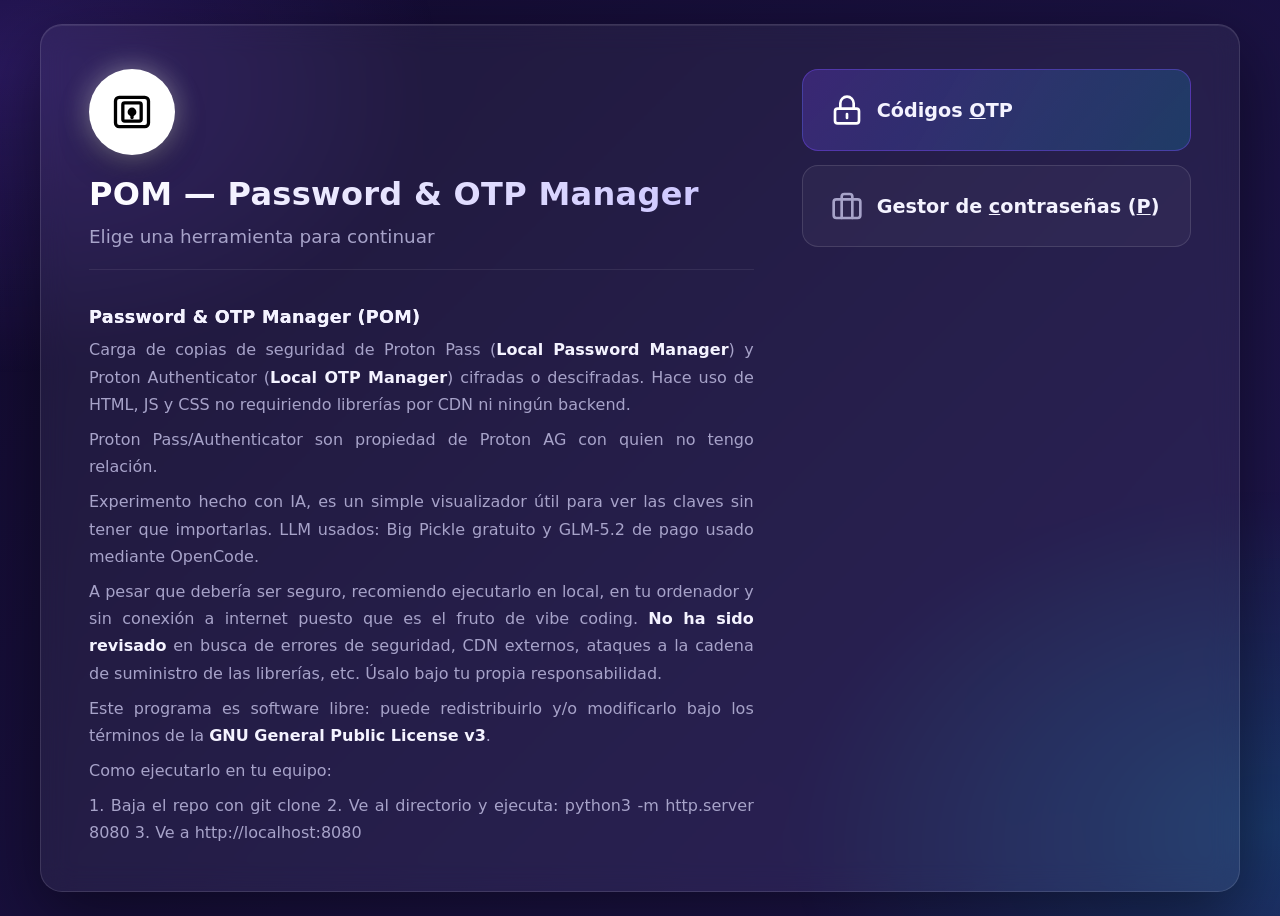
==== commit f09ea61b: "Shortcuts" ====
--- a/index.html
+++ b/index.html
@@ -34,14 +34,14 @@
             <path d="M7 11V7a5 5 0 0 1 10 0v4"/>
             <path d="M12 15v3"/>
           </svg>
-          <span>Códigos OTP</span>
+          <span>Códigos <u>O</u>TP</span>
         </a>
         <a href="LPM.html" class="landing-link">
           <svg viewBox="0 0 24 24" fill="none" stroke="currentColor" stroke-width="2" stroke-linecap="round" stroke-linejoin="round">
             <rect x="2" y="7" width="20" height="14" rx="2"/>
             <path d="M16 21V5a2 2 0 0 0-2-2h-4a2 2 0 0 0-2 2v16"/>
           </svg>
-          <span>Gestor de contraseñas</span>
+          <span>Gestor de <u>c</u>ontraseñas (<u>P</u>)</span>
         </a>
       </div>
     </div>
@@ -94,6 +94,17 @@
     return html;
   }
   loadReadme();
+
+  document.addEventListener('keydown', e => {
+    if (e.key === 'o' || e.key === 'O') {
+      e.preventDefault();
+      window.location.href = 'LOM.html';
+    }
+    if (e.key === 'c' || e.key === 'C' || e.key === 'p' || e.key === 'P') {
+      e.preventDefault();
+      window.location.href = 'LPM.html';
+    }
+  });
   </script>
 </body>
 </html>
--- a/assets/css/styles.css
+++ b/assets/css/styles.css
@@ -169,7 +169,7 @@
   border: 1px solid var(--card-border);
   color: var(--text);
   font-size: 1rem;
-  padding: 14px 46px 14px 16px;
+  padding: 14px 56px 14px 16px;
   border-radius: 14px;
   outline: none;
   transition: border-color 0.2s, box-shadow 0.2s;
@@ -182,12 +182,14 @@
 .icon-btn {
   position: absolute;
   right: 6px;
-  width: 38px; height: 38px;
+  width: 46px; height: 46px;
   display: grid; place-items: center;
   color: var(--muted);
-}
-.icon-btn svg { width: 20px; height: 20px; }
-.icon-btn:hover { color: var(--text); }
+  background: rgba(255,255,255,0.06);
+  border-radius: 12px;
+}
+.icon-btn svg { width: 24px; height: 24px; }
+.icon-btn:hover { color: var(--text); background: rgba(255,255,255,0.14); }
 
 /* botones */
 .primary {
@@ -232,6 +234,54 @@
 .ghost:hover { background: rgba(255, 255, 255, 0.12); border-color: rgba(255, 255, 255, 0.22); }
 .ghost:active { transform: translateY(1px); }
 .ghost svg { width: 18px; height: 18px; }
+
+/* botón dorado de escanear QR */
+.scan-btn {
+  width: auto;
+  padding: 10px 18px;
+  border: none;
+  cursor: pointer;
+  color: #1a1a1a;
+  font-size: 0.9rem;
+  font-weight: 700;
+  border-radius: 12px;
+  background: linear-gradient(120deg, #ffd54f, #ffb300);
+  box-shadow: 0 8px 22px rgba(255, 179, 0, 0.35);
+  transition: transform 0.12s, box-shadow 0.2s;
+  display: inline-flex; align-items: center; justify-content: center; gap: 8px;
+}
+.scan-btn:hover { box-shadow: 0 12px 28px rgba(255, 179, 0, 0.45); }
+.scan-btn:active { transform: translateY(1px); }
+
+/* overlay de escaneo QR a pantalla completa */
+.qr-overlay {
+  position: fixed; inset: 0; z-index: 9999;
+  background: #000;
+  display: flex; align-items: center; justify-content: center;
+}
+.qr-overlay #qr-video {
+  width: 100%; height: 100%; object-fit: cover;
+}
+.qr-frame {
+  position: absolute;
+  width: 70vw; max-width: 320px;
+  height: 70vw; max-height: 320px;
+  border: 2px solid rgba(255, 255, 255, 0.8);
+  border-radius: 16px;
+  box-shadow: 0 0 0 9999px rgba(0, 0, 0, 0.45);
+  pointer-events: none;
+}
+.qr-hint {
+  position: absolute; bottom: 10vh; left: 0; right: 0;
+  text-align: center; color: #fff; font-size: 0.9rem;
+  padding: 0 16px;
+}
+.qr-close {
+  position: absolute; top: 16px; right: 16px;
+  width: 42px; height: 42px; border-radius: 50%;
+  border: none; background: rgba(255, 255, 255, 0.15);
+  color: #fff; font-size: 26px; line-height: 1; cursor: pointer;
+}
 
 .error {
   color: var(--danger);
